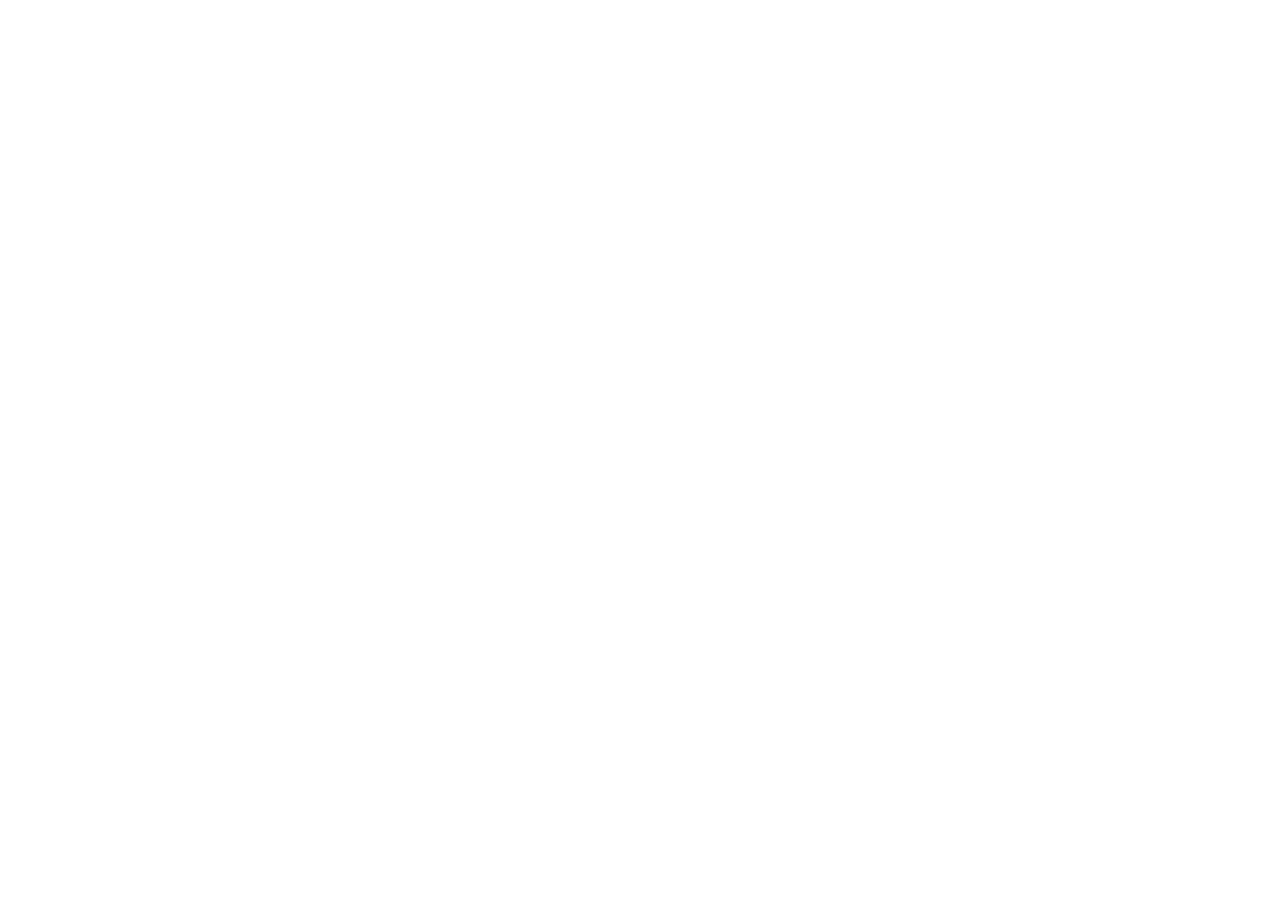
==== main.html @ 0bba1732 "preparation" ====
<!DOCTYPE html>
<html lang="ja">
<head>
    <meta charset="UTF-8">
    <meta http-equiv="X-UA-Compatible" content="IE=edge">
    <meta name="viewport" content="width=device-width, initial-scale=1.0">
    <title>Iroiro</title>
    <link rel="stylesheet" href="design.css">
</head>
<body>
    <script type="text/javascript" src="iroiro.js"></script>
    
    
</body>
</html>
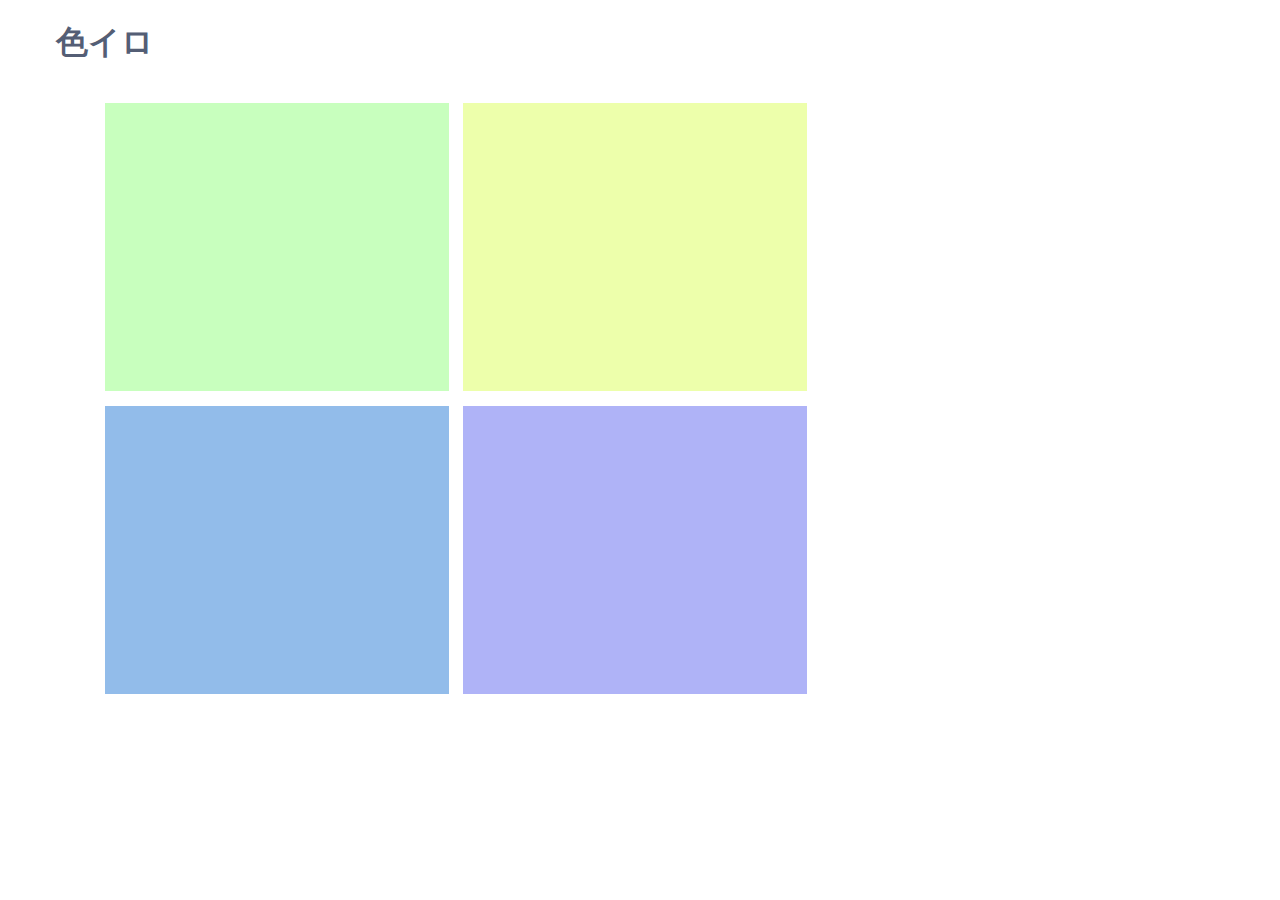
==== commit 1d8530ee: "html assemble" ====
--- a/main.html
+++ b/main.html
@@ -10,6 +10,24 @@
 <body>
     <script type="text/javascript" src="iroiro.js"></script>
     
+    <div class="header">
+        <h1>色イロ</h1>
+    </div>
+
+    <div class="color-section">
+        <div class="contents">
+            <div class="color color-1"></div>
+            <div class="color color-2"></div>
+            <div class="color color-3"></div>
+            <div class="color color-4"></div>
+        </div>
+    </div>
+
+    <div class="setting-section">
+        <div class="grid">
+
+        </div>
+    </div>
     
 </body>
 </html>--- a/design.css
+++ b/design.css
@@ -0,0 +1,48 @@
+body {
+    height: 750px;
+    width: 100%;
+}
+
+.header {
+    height: 30px;
+    width: 100%;
+}
+.header h1 {
+    color: #545E75;
+    margin-left: 3rem;
+}
+
+.color-section {
+    height: 100%;
+    width: 70%;
+    float: left;
+}
+.contents {
+    height: 80%;
+    width: 80%;
+    margin: 5% 10% 10% 10%;
+}
+.color {
+    height: 48%;
+    width: 48%;
+    float: left;
+    margin: 1% 1%;
+}
+.color-1 {
+    background-color: #c8ffbe;
+}
+.color-2 {
+    background-color: #edffab;
+}
+.color-3 {
+    background-color: #92bcea;
+}
+.color-4 {
+    background-color: #afb3f7;
+}
+
+.setting-section {
+    height: 100%;
+    width: 28%;
+    float: left;
+}
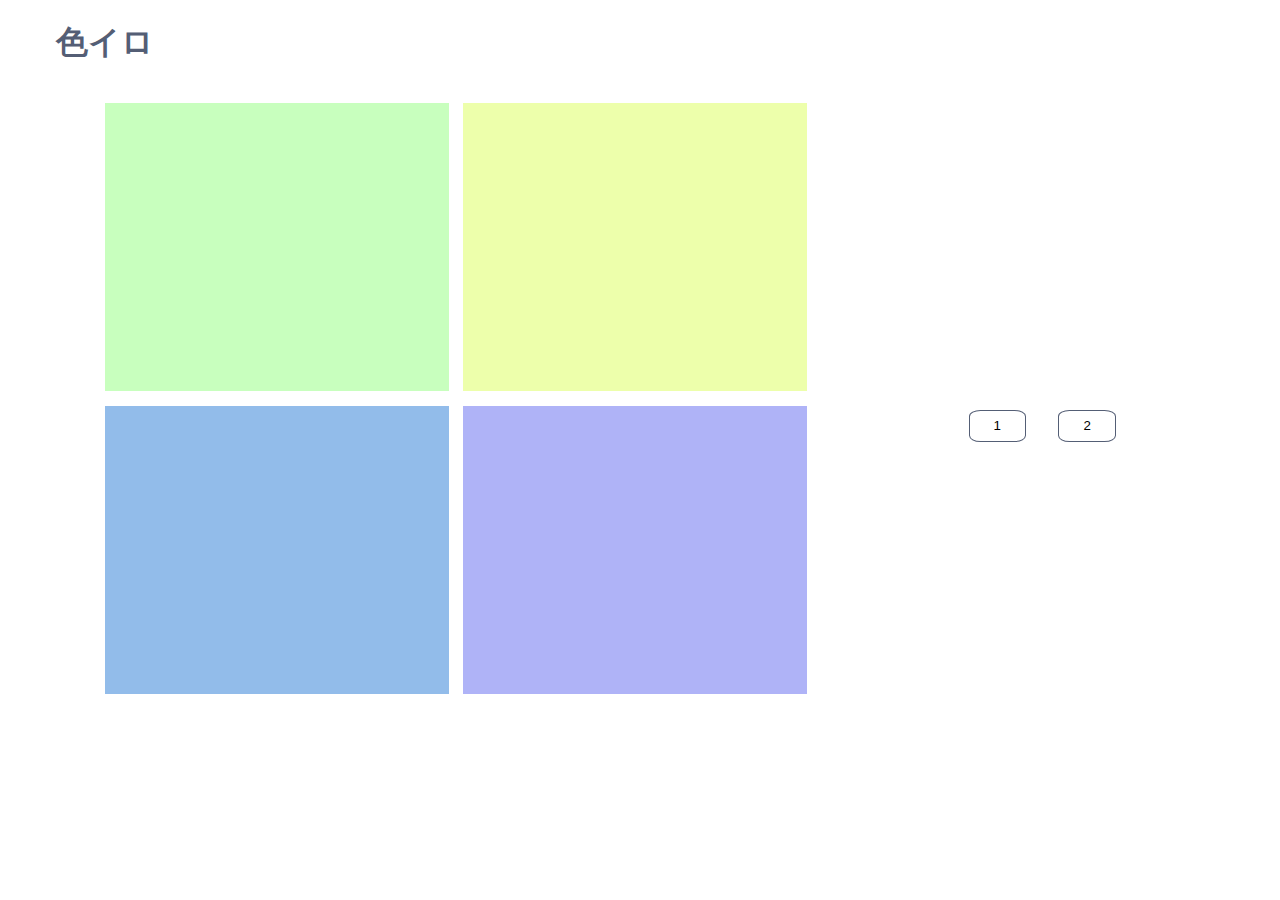
==== commit ee01135d: "btn" ====
--- a/main.html
+++ b/main.html
@@ -25,7 +25,8 @@
 
     <div class="setting-section">
         <div class="grid">
-
+            <button type="button">1</button>
+            <button type="button">2</button>
         </div>
     </div>
     
--- a/design.css
+++ b/design.css
@@ -46,3 +46,17 @@
     width: 28%;
     float: left;
 }
+.grid {
+    height: 20%;
+    width: 80%;
+    margin: 100% auto;
+    /* border: 1px solid blueviolet; */
+}
+button {
+    height: 2rem;
+    width: 20%;
+    background-color: white;
+    border: 1px solid #545E75;
+    border-radius: 20%;
+    margin-left: 10%;
+}
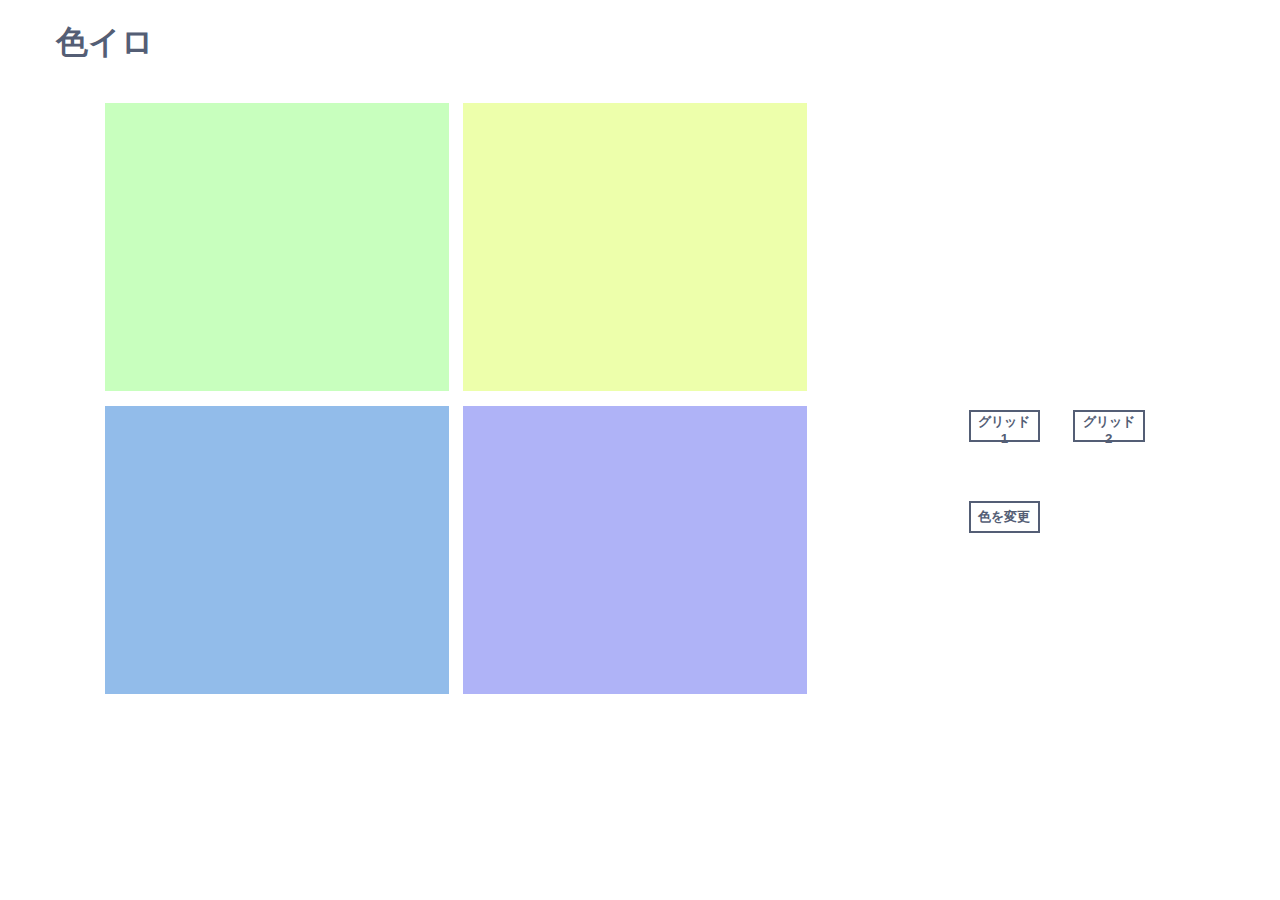
==== commit 2ee8d141: "html" ====
--- a/main.html
+++ b/main.html
@@ -25,8 +25,11 @@
 
     <div class="setting-section">
         <div class="grid">
-            <button type="button">1</button>
-            <button type="button">2</button>
+            <button type="button">グリッド1</button>
+            <button type="button">グリッド2</button>
+        </div>
+        <div class="generate">
+            <button type="button">色を変更</button>
         </div>
     </div>
     
--- a/design.css
+++ b/design.css
@@ -47,16 +47,28 @@
     float: left;
 }
 .grid {
-    height: 20%;
+    height: 10%;
     width: 80%;
-    margin: 100% auto;
+    margin: auto;
+    margin-top: 100%;
     /* border: 1px solid blueviolet; */
 }
 button {
     height: 2rem;
-    width: 20%;
+    width: 25%;
+    font-weight: 800;
+    color: #545E75;
     background-color: white;
-    border: 1px solid #545E75;
-    border-radius: 20%;
+    border: 2px solid #545E75;
+    /* border-radius: 20%; */
     margin-left: 10%;
 }
+
+.generate {
+    height: 10%;
+    width: 80%;
+    margin: auto;
+    margin-top: 1rem;
+    /* border: 1px solid blueviolet; */
+}
+
